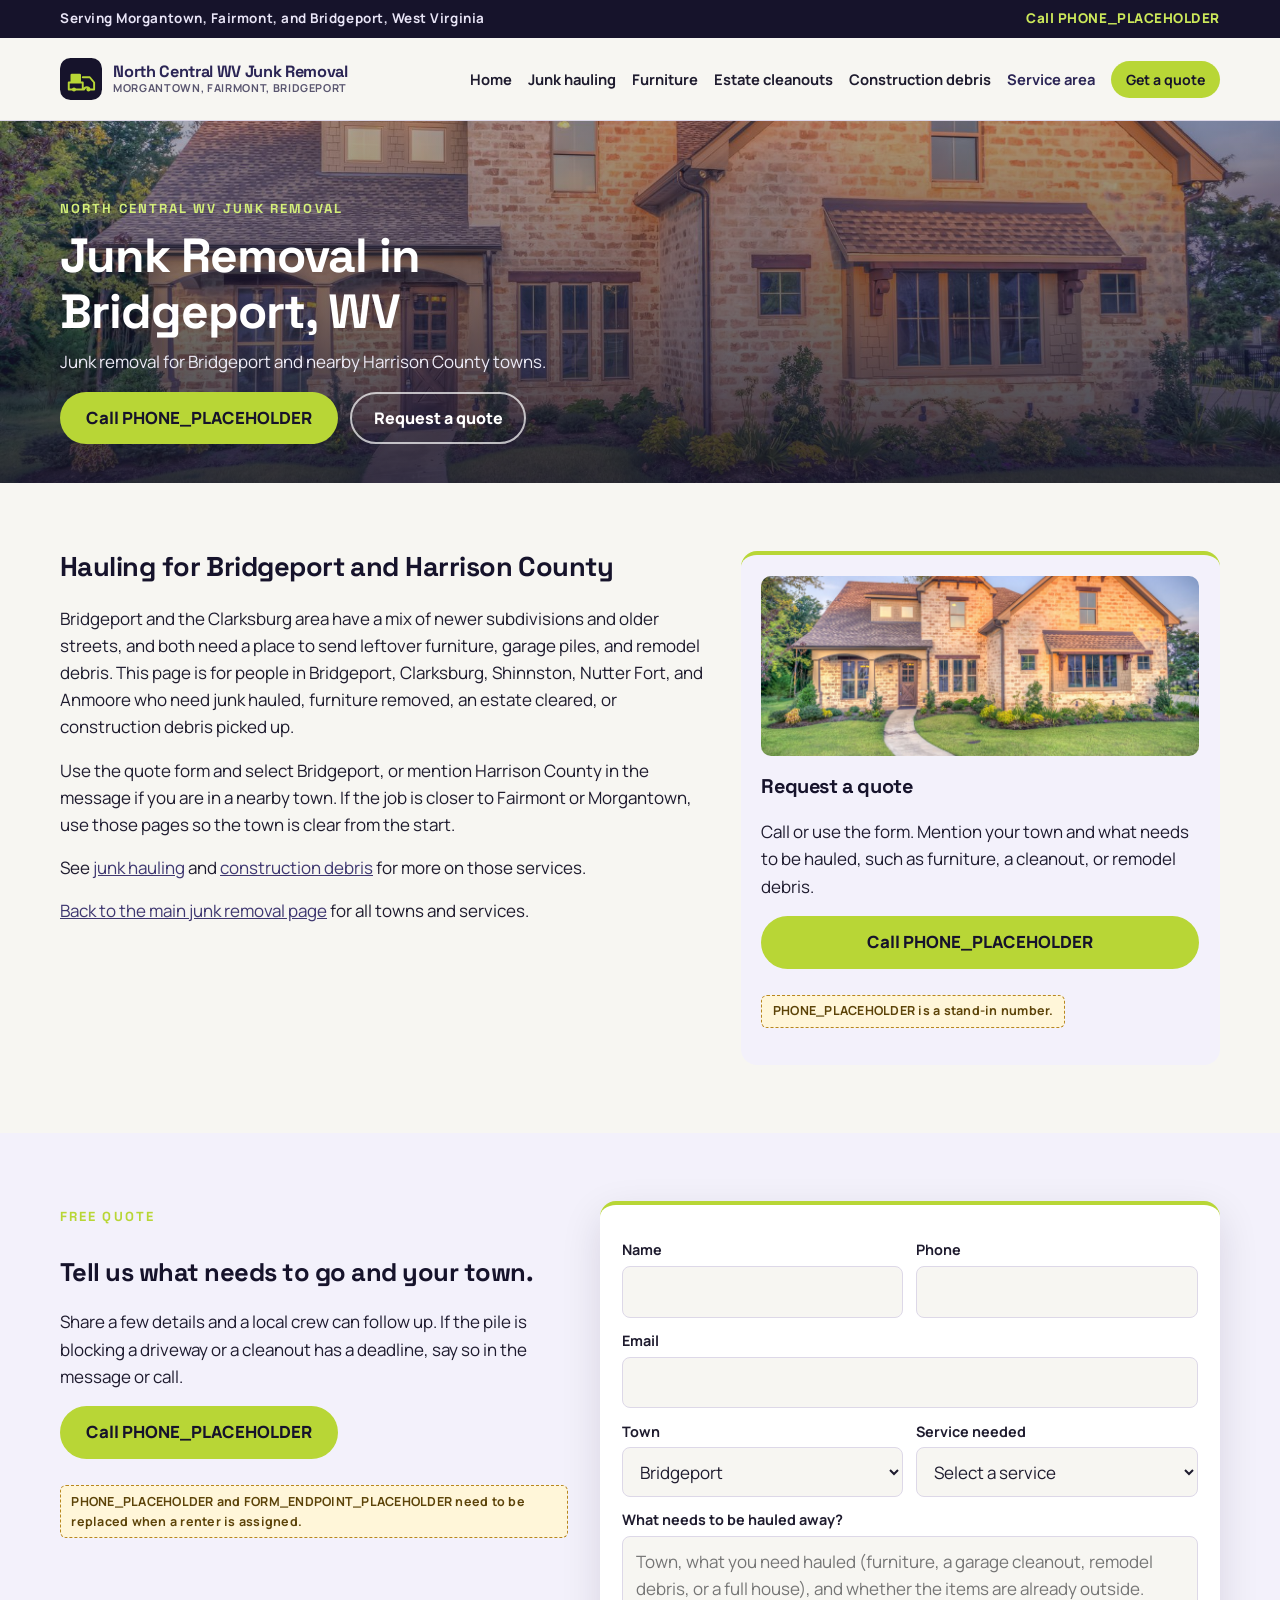
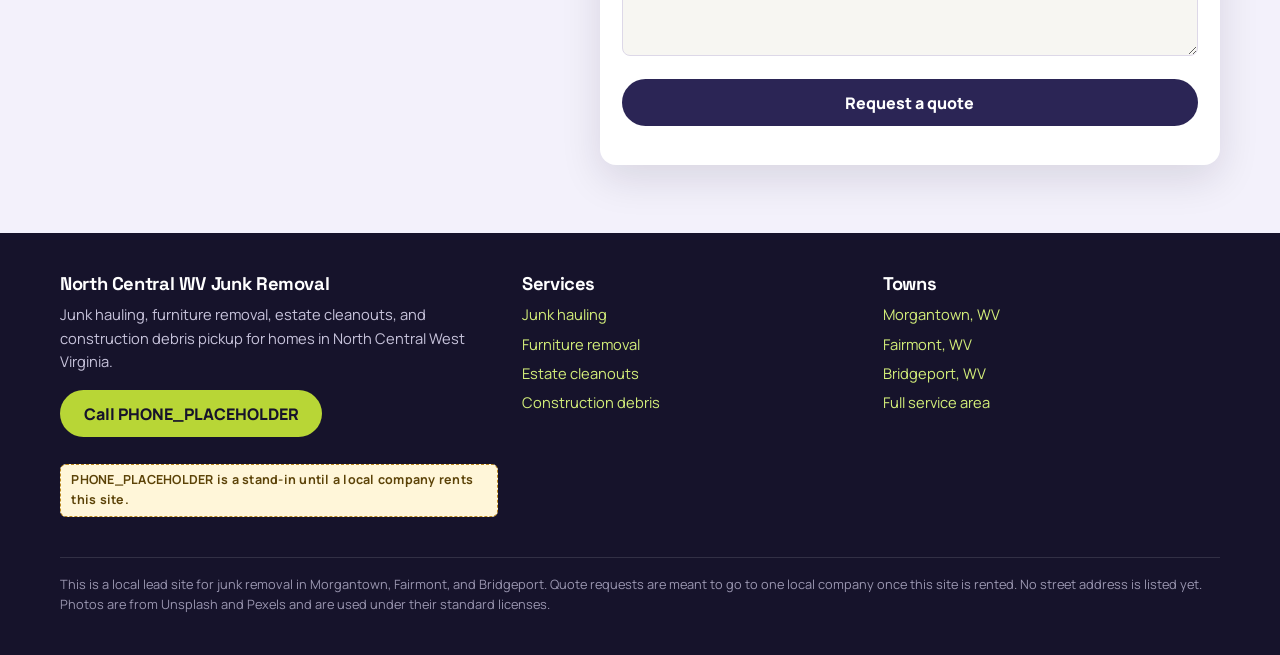
==== bridgeport/index.html @ 72e9622b "Initial site" ====
<!DOCTYPE html>
<html lang="en">
<head>
  <meta charset="utf-8">
  <meta name="viewport" content="width=device-width, initial-scale=1">
  <title>Junk Removal in Bridgeport, WV</title>
  <meta name="description" content="Junk hauling, furniture removal, estate cleanouts, and construction debris pickup for Bridgeport, Clarksburg, Shinnston, and other Harrison County, West Virginia towns.">
  <meta name="robots" content="noindex, nofollow">
  <link rel="preconnect" href="https://fonts.googleapis.com">
  <link rel="preconnect" href="https://fonts.gstatic.com" crossorigin>
  <link href="https://fonts.googleapis.com/css2?family=Space+Grotesk:wght@500;600;700&family=Manrope:wght@400;500;600;700;800&display=swap" rel="stylesheet">
  <link rel="stylesheet" href="../css/styles.css">
  <script type="application/ld+json">
{
  "@context": "https://schema.org",
  "@graph": [
    {
      "@type": "Service",
      "name": "Junk Removal in Bridgeport, WV",
      "serviceType": "Junk removal",
      "description": "Junk hauling, furniture removal, estate cleanouts, and construction debris pickup for Bridgeport, Clarksburg, Shinnston, and other Harrison County, West Virginia towns.",
      "url": "/bridgeport/",
      "provider": {
        "@type": "Organization",
        "name": "North Central WV Junk Removal"
      },
      "areaServed": [
        {
          "@type": "City",
          "name": "Morgantown",
          "addressRegion": "WV"
        },
        {
          "@type": "City",
          "name": "Fairmont",
          "addressRegion": "WV"
        },
        {
          "@type": "City",
          "name": "Bridgeport",
          "addressRegion": "WV"
        },
        {
          "@type": "AdministrativeArea",
          "name": "Monongalia County"
        },
        {
          "@type": "AdministrativeArea",
          "name": "Marion County"
        },
        {
          "@type": "AdministrativeArea",
          "name": "Harrison County"
        }
      ]
    }
  ]
}
</script>
</head>
<body>

<div class="topbar">
  <div class="wrap">
    <span>Serving Morgantown, Fairmont, and Bridgeport, West Virginia</span>
    <a href="tel:PHONE_PLACEHOLDER">Call PHONE_PLACEHOLDER</a>
  </div>
</div>
<header class="site-header">
  <div class="wrap">
    <a class="logo" href="../index.html">
      <svg viewBox="0 0 48 48" aria-hidden="true">
        <rect width="48" height="48" rx="12" fill="#16132b"/>
        <path d="M10 28h16v8H10zM26 22h8l5 6v8h-5.2a3.2 3.2 0 00-6.3 0H20" fill="none" stroke="#b8d636" stroke-width="2.2" stroke-linejoin="round" stroke-linecap="round"/>
        <circle cx="16" cy="36" r="2.3" fill="#b8d636"/>
        <circle cx="32.5" cy="36" r="2.3" fill="#b8d636"/>
        <rect x="12" y="18" width="12" height="10" rx="1.5" fill="#b8d636"/>
      </svg>
      <span class="logo-text">North Central WV Junk Removal<span>Morgantown, Fairmont, Bridgeport</span></span>
    </a>
    <button class="nav-toggle" type="button" aria-expanded="false" aria-label="Open menu"><span></span><span></span><span></span></button>
    <nav>
      <ul>
        <li><a href="../index.html">Home</a></li>
        <li><a href="../junk-hauling/index.html">Junk hauling</a></li>
        <li><a href="../furniture-removal/index.html">Furniture</a></li>
        <li><a href="../estate-cleanouts/index.html">Estate cleanouts</a></li>
        <li><a href="../construction-debris/index.html">Construction debris</a></li>
        <li><a href="../index.html#areas" aria-current="page">Service area</a></li>
        <li><a href="../index.html#quote" class="btn-nav">Get a quote</a></li>
      </ul>
    </nav>
  </div>
</header>

<section class="page-hero" style="background-image:url('../img/bridgeport.jpg')">
  <div class="wrap">
    <p class="eyebrow">North Central WV Junk Removal</p>
    <h1>Junk Removal in Bridgeport, WV</h1>
    <p>Junk removal for Bridgeport and nearby Harrison County towns.</p>
    <div class="hero-actions">
      <a class="btn btn-call" href="tel:PHONE_PLACEHOLDER">Call PHONE_PLACEHOLDER</a>
      <a class="btn btn-light" href="#quote">Request a quote</a>
    </div>
  </div>
</section>
<section class="section">
  <div class="wrap content-split">
    <div class="prose">
     <h2>Hauling for Bridgeport and Harrison County</h2>
     <p>Bridgeport and the Clarksburg area have a mix of newer subdivisions and older streets, and both need a place to send leftover furniture, garage piles, and remodel debris. This page is for people in Bridgeport, Clarksburg, Shinnston, Nutter Fort, and Anmoore who need junk hauled, furniture removed, an estate cleared, or construction debris picked up.</p>
     <p>Use the quote form and select Bridgeport, or mention Harrison County in the message if you are in a nearby town. If the job is closer to Fairmont or Morgantown, use those pages so the town is clear from the start.</p>
     <p>See <a href="../junk-hauling/index.html">junk hauling</a> and <a href="../construction-debris/index.html">construction debris</a> for more on those services.</p>
      <p><a href="../index.html">Back to the main junk removal page</a> for all towns and services.</p>
    </div>
    <aside class="side-card">
      <img src="../img/bridgeport.jpg" alt="A stone house with a front walk in a residential neighborhood like those around Bridgeport">
      <h3>Request a quote</h3>
      <p>Call or use the form. Mention your town and what needs to be hauled, such as furniture, a cleanout, or remodel debris.</p>
      <p><a class="btn btn-call btn-wide" href="tel:PHONE_PLACEHOLDER">Call PHONE_PLACEHOLDER</a></p>
      <p class="placeholder-note">PHONE_PLACEHOLDER is a stand-in number.</p>
    </aside>
  </div>
</section>

<section class="section band-ice" id="quote">
  <div class="wrap quote-grid">
    <div>
      <p class="eyebrow">Free quote</p>
      <h2>Tell us what needs to go and your town.</h2>
      <p>Share a few details and a local crew can follow up. If the pile is blocking a driveway or a cleanout has a deadline, say so in the message or call.</p>
      <p><a class="btn btn-call" href="tel:PHONE_PLACEHOLDER">Call PHONE_PLACEHOLDER</a></p>
      <p class="placeholder-note">PHONE_PLACEHOLDER and FORM_ENDPOINT_PLACEHOLDER need to be replaced when a renter is assigned.</p>
    </div>
    <form action="FORM_ENDPOINT_PLACEHOLDER" method="post" data-quote-form>
      <div class="form-row">
        <div>
          <label for="name">Name</label>
          <input id="name" name="name" type="text" autocomplete="name" required>
        </div>
        <div>
          <label for="phone">Phone</label>
          <input id="phone" name="phone" type="tel" autocomplete="tel" required>
        </div>
      </div>
      <label for="email">Email</label>
      <input id="email" name="email" type="email" autocomplete="email">
      <div class="form-row">
        <div>
          <label for="city">Town</label>
          <select id="city" name="city" required>
            <option value="">Select a town</option>
            <option value="Morgantown">Morgantown</option>
            <option value="Fairmont">Fairmont</option>
            <option value="Bridgeport" selected>Bridgeport</option>
            <option value="Westover">Westover</option>
            <option value="Star City">Star City</option>
            <option value="Cheat Lake">Cheat Lake</option>
            <option value="Clarksburg">Clarksburg</option>
            <option value="Other in North Central WV">Other in North Central WV</option>
          </select>
        </div>
        <div>
          <label for="service">Service needed</label>
          <select id="service" name="service" required>
            <option value="">Select a service</option>
            <option value="hauling">Junk hauling</option>
            <option value="furniture">Furniture removal</option>
            <option value="estate">Estate or house cleanout</option>
            <option value="debris">Construction debris</option>
            <option value="other">Not sure / other</option>
          </select>
        </div>
      </div>
      <label for="message">What needs to be hauled away?</label>
      <textarea id="message" name="message" placeholder="Town, what you need hauled (furniture, a garage cleanout, remodel debris, or a full house), and whether the items are already outside." required></textarea>
      <p style="margin-top:1rem"><button class="btn btn-dark btn-wide" type="submit">Request a quote</button></p>
      <p class="form-status" role="status"></p>
    </form>
  </div>
</section>

<footer class="site-footer">
  <div class="wrap">
    <div class="foot-grid">
      <div>
        <h2>North Central WV Junk Removal</h2>
        <p>Junk hauling, furniture removal, estate cleanouts, and construction debris pickup for homes in North Central West Virginia.</p>
        <p><a class="btn btn-accent" href="tel:PHONE_PLACEHOLDER">Call PHONE_PLACEHOLDER</a></p>
        <p class="placeholder-note">PHONE_PLACEHOLDER is a stand-in until a local company rents this site.</p>
      </div>
      <div>
        <h2>Services</h2>
        <ul>
          <li><a href="../junk-hauling/index.html">Junk hauling</a></li>
          <li><a href="../furniture-removal/index.html">Furniture removal</a></li>
          <li><a href="../estate-cleanouts/index.html">Estate cleanouts</a></li>
          <li><a href="../construction-debris/index.html">Construction debris</a></li>
        </ul>
      </div>
      <div>
        <h2>Towns</h2>
        <ul>
          <li><a href="../morgantown/index.html">Morgantown, WV</a></li>
          <li><a href="../fairmont/index.html">Fairmont, WV</a></li>
          <li><a href="../bridgeport/index.html">Bridgeport, WV</a></li>
          <li><a href="../index.html#areas">Full service area</a></li>
        </ul>
      </div>
    </div>
    <p class="legal">This is a local lead site for junk removal in Morgantown, Fairmont, and Bridgeport. Quote requests are meant to go to one local company once this site is rented. No street address is listed yet. Photos are from Unsplash and Pexels and are used under their standard licenses.</p>
  </div>
</footer>
<div class="call-dock"><a class="btn btn-call btn-wide" href="tel:PHONE_PLACEHOLDER">Call PHONE_PLACEHOLDER</a></div>
<script src="../js/main.js"></script>

</body>
</html>
---- css/styles.css ----
/* North Central WV Junk Removal - local microsite styles */
:root {
  --ink: #1e1b2e;
  --ink-soft: #5a5670;
  --brand: #2b2555;
  --brand-deep: #16132b;
  --brand-mid: #3e3770;
  --accent: #b8d636;
  --accent-hot: #cce85a;
  --tint: #f3f1fb;
  --paper: #f7f6f2;
  --line: #ddd8e8;
  --white: #fff;
  --shadow: 0 14px 40px rgba(22, 19, 43, 0.12);
  --radius: 16px;
  --max: 1160px;
  --header-h: 82px;
}

*, *::before, *::after { box-sizing: border-box; }
html { scroll-behavior: smooth; }
body {
  margin: 0;
  font-family: "Manrope", "Segoe UI", sans-serif;
  color: var(--ink);
  background: var(--paper);
  line-height: 1.6;
  font-size: 17px;
}
img { max-width: 100%; height: auto; display: block; }
a { color: #3e3770; }
h1, h2, h3, .logo-text, .eyebrow, .step-num {
  font-family: "Space Grotesk", "Segoe UI", sans-serif;
  font-weight: 700;
  line-height: 1.15;
  color: var(--brand-deep);
  letter-spacing: -0.02em;
}
p { margin: 0 0 1rem; }
.wrap { width: min(var(--max), calc(100% - 2rem)); margin-inline: auto; }

/* Top bar */
.topbar {
  background: var(--brand-deep);
  color: #e8e4f6;
  font-size: 0.84rem;
  letter-spacing: 0.04em;
  text-transform: none;
  font-weight: 700;
}
.topbar .wrap {
  display: flex;
  justify-content: space-between;
  gap: 1rem;
  align-items: center;
  padding: 0.5rem 0;
  flex-wrap: wrap;
}
.topbar a { color: var(--accent-hot); text-decoration: none; font-weight: 800; }

/* Header */
.site-header {
  position: sticky;
  top: 0;
  z-index: 40;
  background: rgba(247, 246, 242, 0.96);
  backdrop-filter: blur(10px);
  border-bottom: 1px solid var(--line);
}
.site-header .wrap {
  display: flex;
  align-items: center;
  justify-content: space-between;
  min-height: var(--header-h);
  gap: 1rem;
}
.logo {
  display: flex;
  align-items: center;
  gap: 0.7rem;
  text-decoration: none;
  color: inherit;
}
.logo svg { width: 42px; height: 42px; flex: none; }
.logo-text { font-size: 1.02rem; line-height: 1.15; color: var(--brand); }
.logo-text span {
  display: block;
  font-family: "Manrope", "Segoe UI", sans-serif;
  font-size: 0.68rem;
  font-weight: 700;
  color: var(--ink-soft);
  letter-spacing: 0.06em;
  text-transform: uppercase;
}

nav ul {
  display: flex;
  gap: 1rem;
  list-style: none;
  margin: 0;
  padding: 0;
  align-items: center;
  flex-wrap: wrap;
}
nav a {
  text-decoration: none;
  color: var(--ink);
  font-weight: 700;
  font-size: 0.92rem;
}
nav a:hover, nav a[aria-current="page"] { color: var(--brand); }
nav .btn-nav {
  background: var(--accent);
  color: #16132b;
  border-radius: 999px;
  padding: 0.55rem 0.95rem;
  font-size: 0.88rem;
}
nav .btn-nav:hover { background: var(--accent-hot); color: #16132b; }
.nav-toggle {
  display: none;
  background: none;
  border: 1px solid var(--line);
  border-radius: 8px;
  padding: 0.45rem 0.6rem;
  cursor: pointer;
}
.nav-toggle span { display: block; width: 20px; height: 2px; background: var(--brand); margin: 4px 0; }

/* Buttons */
.btn {
  display: inline-flex;
  align-items: center;
  justify-content: center;
  gap: 0.45rem;
  border-radius: 999px;
  padding: 0.85rem 1.35rem;
  font-weight: 800;
  text-decoration: none;
  border: 2px solid transparent;
  cursor: pointer;
  font-family: inherit;
  font-size: 1rem;
  line-height: 1;
}
.btn-gold, .btn-orange, .btn-accent { background: var(--accent); color: #16132b; }
.btn-gold:hover, .btn-orange:hover, .btn-accent:hover { background: var(--accent-hot); }
.btn-light { background: transparent; color: var(--white); border-color: rgba(255,255,255,0.7); }
.btn-light:hover { background: rgba(255,255,255,0.12); }
.btn-dark { background: var(--brand); color: var(--white); }
.btn-dark:hover { background: var(--brand-mid); }
.btn-call { background: var(--accent); color: #16132b; font-size: 1.05rem; padding: 1rem 1.5rem; }
.btn-call:hover { background: var(--accent-hot); }
.btn-wide { width: 100%; }
.hero-actions, .cta-actions { display: flex; flex-wrap: wrap; gap: 0.75rem; }

/* Placeholder marker */
.placeholder-note {
  display: inline-block;
  margin-top: 0.65rem;
  padding: 0.35rem 0.65rem;
  border: 1px dashed #b8871f;
  background: #fff6d9;
  color: #5c4308;
  font-size: 0.78rem;
  font-weight: 700;
  letter-spacing: 0.02em;
  border-radius: 6px;
}

/* Hero */
.hero {
  position: relative;
  min-height: 640px;
  height: 86vh;
  max-height: 860px;
  display: grid;
  align-items: end;
  color: var(--white);
  background: var(--brand-deep) center / cover no-repeat;
}
.hero::before {
  content: "";
  position: absolute;
  inset: 0;
  background:
    linear-gradient(180deg, rgba(22,19,43,0.28) 0%, rgba(22,19,43,0.55) 45%, rgba(22,19,43,0.9) 100%);
}
.hero .wrap { position: relative; z-index: 1; padding: 5.5rem 0 4rem; }
.eyebrow {
  display: inline-block;
  color: var(--accent);
  font-size: 0.82rem;
  letter-spacing: 0.16em;
  text-transform: uppercase;
  margin-bottom: 0.8rem;
  font-weight: 800;
}
.hero .eyebrow { color: #d4ef7a; }
.hero h1 {
  color: var(--white);
  font-size: clamp(2.05rem, 5.2vw, 3.9rem);
  max-width: 18ch;
  margin: 0 0 1rem;
}
.hero .lede {
  font-size: 1.15rem;
  max-width: 38rem;
  color: #eceaf6;
  margin-bottom: 1.6rem;
}

/* Trust strip */
.trust-bar {
  background: var(--brand);
  color: #eceaf6;
  padding: 1.1rem 0;
}
.trust-bar .wrap {
  display: grid;
  grid-template-columns: repeat(3, 1fr);
  gap: 1rem;
}
.trust-item { padding: 0.2rem 0.4rem; }
.trust-item h3 {
  color: var(--white);
  font-size: 1rem;
  margin: 0 0 0.2rem;
}
.trust-item p { margin: 0; font-size: 0.92rem; color: #c8c4dc; }

/* Sections */
.section { padding: 4.25rem 0; }
.section-head { max-width: 40rem; margin-bottom: 2rem; }
.section-head h2 { font-size: clamp(1.8rem, 3vw, 2.45rem); margin: 0 0 0.75rem; }
.muted { color: var(--ink-soft); }
.band-cream, .band-ice { background: var(--tint); }
.band-photo {
  position: relative;
  background: var(--brand-deep) center / cover no-repeat;
  color: #fff;
}
.band-photo::before {
  content: "";
  position: absolute;
  inset: 0;
  background: rgba(22, 19, 43, 0.78);
}
.band-photo .wrap { position: relative; z-index: 1; }
.band-photo .eyebrow { color: #d4ef7a; }
.band-photo h2 { color: var(--white); }

/* Service cards */
.card-grid, .area-grid, .step-grid {
  display: grid;
  gap: 1.25rem;
}
.card-grid { grid-template-columns: repeat(auto-fit, minmax(240px, 1fr)); }
.service-card {
  background: var(--white);
  border-radius: var(--radius);
  overflow: hidden;
  box-shadow: var(--shadow);
  display: flex;
  flex-direction: column;
  text-decoration: none;
  color: inherit;
  border: 1px solid transparent;
  border-top: 3px solid var(--accent);
}
.service-card:hover { border-color: var(--brand); border-top-color: var(--brand); }
.service-card img { width: 100%; height: 180px; object-fit: cover; }
.service-card .pad, .area-card .pad, .step .pad { padding: 1.2rem 1.2rem 1.4rem; }
.service-card h3, .area-card h3 { margin: 0 0 0.5rem; font-size: 1.25rem; }
.more { font-weight: 800; color: #3e3770; }

/* Areas */
.area-grid { grid-template-columns: repeat(3, 1fr); }
.area-card {
  background: var(--white);
  border-radius: var(--radius);
  box-shadow: var(--shadow);
  overflow: hidden;
  text-decoration: none;
  color: inherit;
  border-bottom: 3px solid var(--accent);
}
.area-card:hover { border-bottom-color: var(--brand); }
.area-card img { width: 100%; height: 160px; object-fit: cover; }
.town-list { columns: 2; margin: 0; padding-left: 1.1rem; }
.town-list li { break-inside: avoid; margin-bottom: 0.25rem; }

/* Steps */
.step-grid { grid-template-columns: repeat(3, 1fr); }
.step {
  background: var(--white);
  border-radius: var(--radius);
  border-top: 4px solid var(--accent);
  box-shadow: var(--shadow);
}
.step-num {
  color: var(--brand);
  font-size: 1.7rem;
  margin: 0 0 0.3rem;
}

/* FAQ */
.faq { display: grid; gap: 0.7rem; max-width: 48rem; }
.faq-item {
  background: var(--white);
  border-radius: 10px;
  border: 1px solid var(--line);
}
.faq-item h3 { margin: 0; font-size: 1.05rem; }
.faq-item button {
  width: 100%;
  text-align: left;
  background: none;
  border: 0;
  padding: 1rem 1.1rem;
  font: inherit;
  font-weight: 700;
  cursor: pointer;
  color: var(--brand-deep);
}
.faq-item .answer { padding: 0 1.1rem 1rem; color: var(--ink-soft); display: none; }
.faq-item.is-open .answer { display: block; }
.band-photo .faq-item button { color: var(--brand-deep); }

/* Quote / form */
.quote-grid {
  display: grid;
  grid-template-columns: 0.9fr 1.1fr;
  gap: 2rem;
  align-items: start;
}
form {
  background: var(--white);
  padding: 1.4rem;
  border-radius: var(--radius);
  box-shadow: var(--shadow);
  border-top: 4px solid var(--accent);
}
label { display: block; font-weight: 700; font-size: 0.9rem; margin: 0.7rem 0 0.3rem; }
input, select, textarea {
  width: 100%;
  font: inherit;
  padding: 0.7rem 0.8rem;
  border: 1px solid var(--line);
  border-radius: 8px;
  background: var(--paper);
  color: var(--ink);
}
textarea { min-height: 120px; resize: vertical; }
.form-row { display: grid; grid-template-columns: 1fr 1fr; gap: 0.8rem; }
.form-status {
  display: none;
  margin-top: 0.8rem;
  padding: 0.7rem 0.8rem;
  background: #fff6d9;
  border: 1px dashed #b8871f;
  border-radius: 8px;
  color: #5c4308;
  font-size: 0.92rem;
}
.form-status.is-visible { display: block; }

/* Footer */
.site-footer {
  background: var(--brand-deep);
  color: #c8c4dc;
  padding: 2.5rem 0 1.5rem;
  font-size: 0.92rem;
}
.site-footer a { color: #d4ef7a; text-decoration: none; }
.foot-grid {
  display: grid;
  grid-template-columns: 1.3fr 1fr 1fr;
  gap: 1.5rem;
  margin-bottom: 1.5rem;
}
.site-footer h2 { color: var(--white); font-size: 1.15rem; margin: 0 0 0.6rem; }
.site-footer ul { list-style: none; margin: 0; padding: 0; }
.site-footer li { margin-bottom: 0.35rem; }
.legal { border-top: 1px solid rgba(255,255,255,0.12); padding-top: 1rem; font-size: 0.8rem; color: #9a96b0; }

/* Page hero (interior) */
.page-hero {
  background: var(--brand) center / cover no-repeat;
  color: #fff;
  position: relative;
  min-height: 320px;
  display: grid;
  align-items: end;
}
.page-hero::before {
  content: "";
  position: absolute;
  inset: 0;
  background: linear-gradient(180deg, rgba(22,19,43,0.35), rgba(22,19,43,0.84));
}
.page-hero .wrap { position: relative; z-index: 1; padding: 4.5rem 0 2.4rem; }
.page-hero h1 { color: #fff; font-size: clamp(1.9rem, 4vw, 3rem); margin: 0 0 0.6rem; max-width: 20ch; }
.page-hero p { color: #eceaf6; max-width: 38rem; }
.page-hero .eyebrow { color: #d4ef7a; }

.content-split {
  display: grid;
  grid-template-columns: 1.15fr 0.85fr;
  gap: 2rem;
  align-items: start;
}
.prose h2 { font-size: 1.7rem; margin-top: 0; }
.side-card {
  background: var(--tint);
  border-radius: var(--radius);
  padding: 1.3rem;
  position: sticky;
  top: calc(var(--header-h) + 1rem);
  border-top: 4px solid var(--accent);
}
.side-card img { border-radius: 10px; margin-bottom: 1rem; height: 180px; width: 100%; object-fit: cover; }

.call-dock {
  display: none;
  position: fixed;
  left: 0; right: 0; bottom: 0;
  z-index: 50;
  padding: 0.65rem 0.85rem calc(0.65rem + env(safe-area-inset-bottom));
  background: var(--brand-deep);
  box-shadow: 0 -6px 24px rgba(0,0,0,0.25);
}

@media (max-width: 900px) {
  .area-grid, .step-grid, .quote-grid, .content-split, .foot-grid, .trust-bar .wrap {
    grid-template-columns: 1fr;
  }
  .nav-toggle { display: block; }
  nav {
    display: none;
    position: absolute;
    left: 0; right: 0;
    top: 100%;
    background: var(--paper);
    border-bottom: 1px solid var(--line);
    padding: 0.5rem 1rem 1rem;
  }
  nav.is-open { display: block; }
  nav ul { flex-direction: column; align-items: flex-start; gap: 0.7rem; }
  .hero { height: auto; min-height: 560px; max-height: 720px; }
  .call-dock { display: block; }
  body { padding-bottom: 4.6rem; }
  .form-row { grid-template-columns: 1fr; }
  .town-list { columns: 1; }
  .topbar { font-size: 0.75rem; text-transform: none; letter-spacing: 0.02em; }
}

.hero h1 { max-width: 16ch; }



.site-footer a.btn,
.site-footer a.btn-accent,
.site-footer a.btn-call,
.site-footer a.btn-gold,
.site-footer a.btn-orange {
  color: #16132b;
}
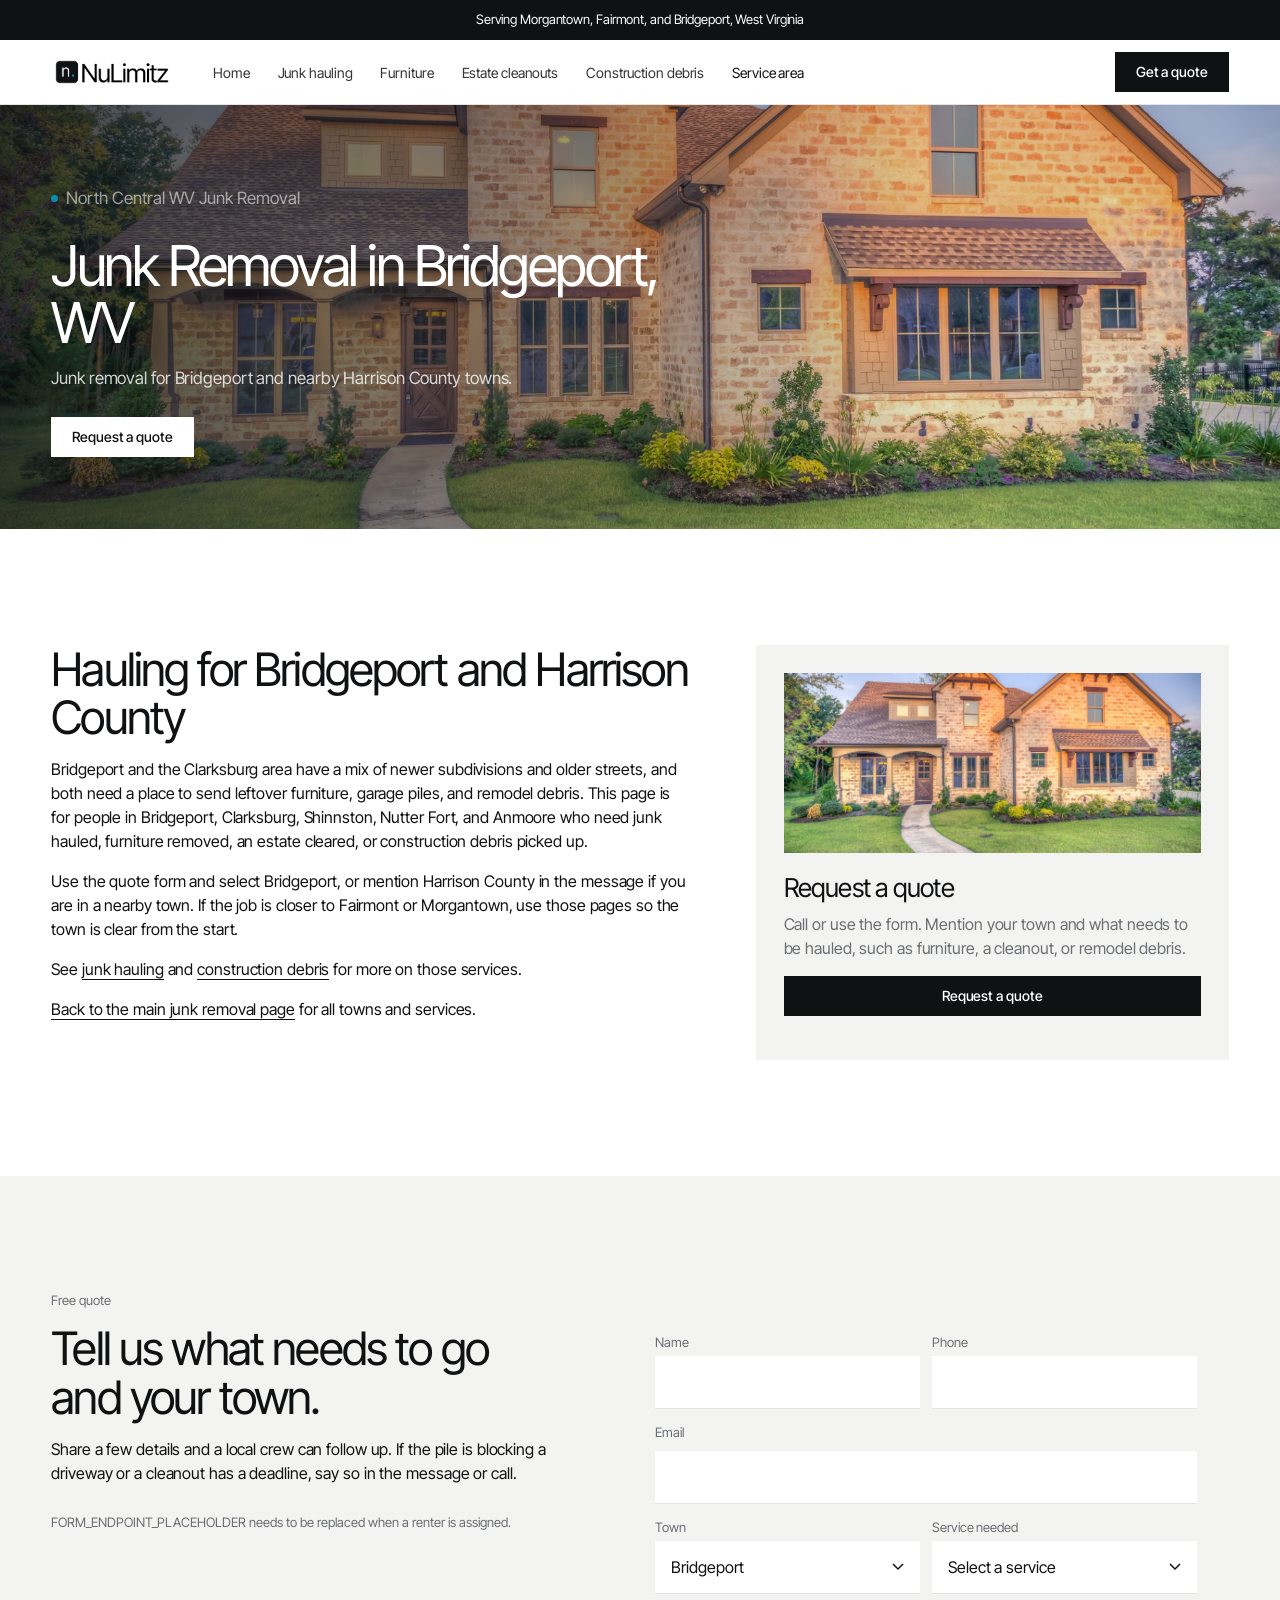
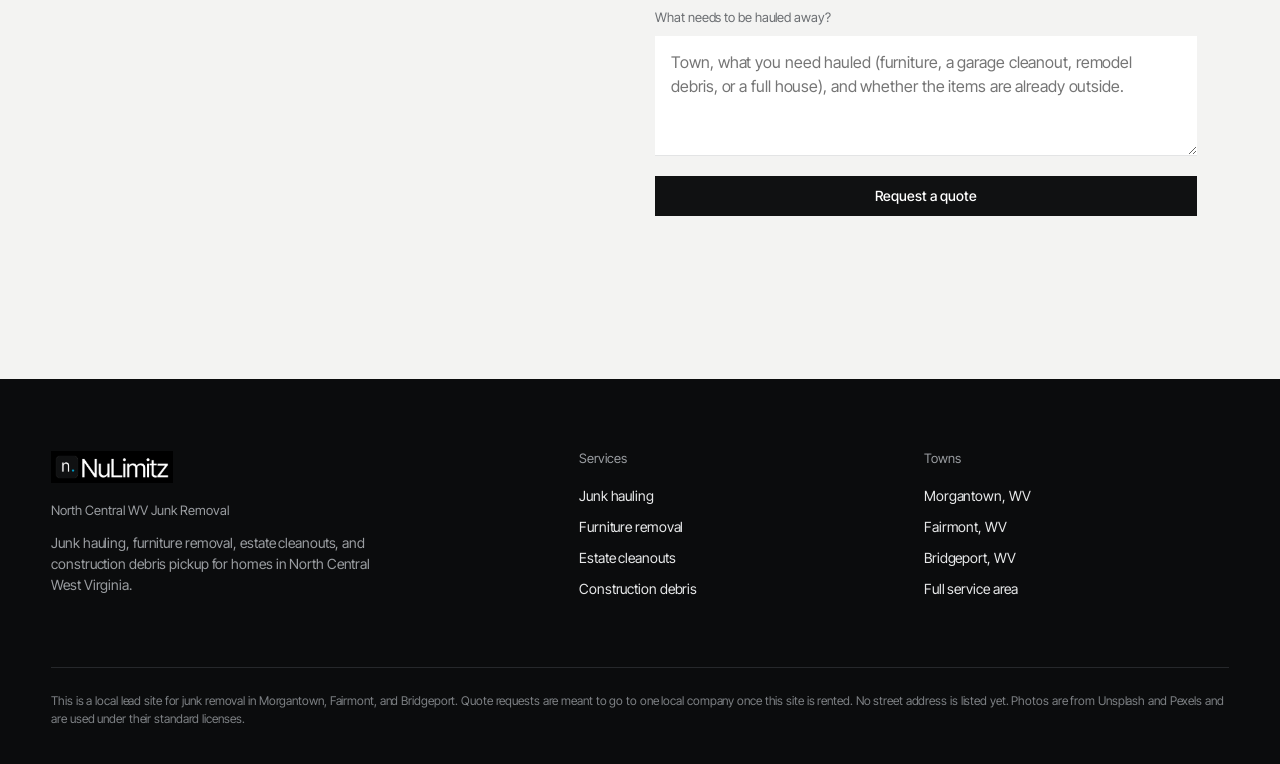
==== commit 44c79208: "Restyle site with the new NuLimitz brand Apply the live nulimitz.com logo, favicons, Inter Tight typ" ====
--- a/bridgeport/index.html
+++ b/bridgeport/index.html
@@ -6,9 +6,14 @@
   <title>Junk Removal in Bridgeport, WV</title>
   <meta name="description" content="Junk hauling, furniture removal, estate cleanouts, and construction debris pickup for Bridgeport, Clarksburg, Shinnston, and other Harrison County, West Virginia towns.">
   <meta name="robots" content="noindex, nofollow">
+  <link rel="icon" href="/favicon.ico" sizes="any">
+  <link rel="icon" type="image/svg+xml" href="/favicon.svg">
+  <link rel="icon" type="image/png" sizes="32x32" href="/favicon-32.png">
+  <link rel="apple-touch-icon" href="/apple-touch-icon.png">
+  <link rel="icon" type="image/png" sizes="512x512" href="/icon-512.png">
   <link rel="preconnect" href="https://fonts.googleapis.com">
   <link rel="preconnect" href="https://fonts.gstatic.com" crossorigin>
-  <link href="https://fonts.googleapis.com/css2?family=Space+Grotesk:wght@500;600;700&family=Manrope:wght@400;500;600;700;800&display=swap" rel="stylesheet">
+  <link href="https://fonts.googleapis.com/css2?family=Inter+Tight:wght@300;400;500&display=swap" rel="stylesheet">
   <link rel="stylesheet" href="../css/styles.css">
   <script type="application/ld+json">
 {
@@ -63,22 +68,11 @@
 <div class="topbar">
   <div class="wrap">
     <span>Serving Morgantown, Fairmont, and Bridgeport, West Virginia</span>
-    <a href="tel:PHONE_PLACEHOLDER">Call PHONE_PLACEHOLDER</a>
-  </div>
+    </div>
 </div>
 <header class="site-header">
   <div class="wrap">
-    <a class="logo" href="../index.html">
-      <svg viewBox="0 0 48 48" aria-hidden="true">
-        <rect width="48" height="48" rx="12" fill="#16132b"/>
-        <path d="M10 28h16v8H10zM26 22h8l5 6v8h-5.2a3.2 3.2 0 00-6.3 0H20" fill="none" stroke="#b8d636" stroke-width="2.2" stroke-linejoin="round" stroke-linecap="round"/>
-        <circle cx="16" cy="36" r="2.3" fill="#b8d636"/>
-        <circle cx="32.5" cy="36" r="2.3" fill="#b8d636"/>
-        <rect x="12" y="18" width="12" height="10" rx="1.5" fill="#b8d636"/>
-      </svg>
-      <span class="logo-text">North Central WV Junk Removal<span>Morgantown, Fairmont, Bridgeport</span></span>
-    </a>
-    <button class="nav-toggle" type="button" aria-expanded="false" aria-label="Open menu"><span></span><span></span><span></span></button>
+    <a class="logo" href="../index.html" aria-label="NuLimitz home"><img src="/img/logo-light.png" alt="NuLimitz"></a>
     <nav>
       <ul>
         <li><a href="../index.html">Home</a></li>
@@ -87,9 +81,12 @@
         <li><a href="../estate-cleanouts/index.html">Estate cleanouts</a></li>
         <li><a href="../construction-debris/index.html">Construction debris</a></li>
         <li><a href="../index.html#areas" aria-current="page">Service area</a></li>
-        <li><a href="../index.html#quote" class="btn-nav">Get a quote</a></li>
-      </ul>
+        </ul>
     </nav>
+    <div class="header-right">
+      <a class="btn" href="../index.html#quote">Get a quote</a>
+      <button class="nav-toggle" type="button" aria-expanded="false" aria-label="Open menu">Menu</button>
+    </div>
   </div>
 </header>
 
@@ -99,8 +96,7 @@
     <h1>Junk Removal in Bridgeport, WV</h1>
     <p>Junk removal for Bridgeport and nearby Harrison County towns.</p>
     <div class="hero-actions">
-      <a class="btn btn-call" href="tel:PHONE_PLACEHOLDER">Call PHONE_PLACEHOLDER</a>
-      <a class="btn btn-light" href="#quote">Request a quote</a>
+      <a class="btn btn-call" href="#quote">Request a quote</a>
     </div>
   </div>
 </section>
@@ -117,8 +113,7 @@
       <img src="../img/bridgeport.jpg" alt="A stone house with a front walk in a residential neighborhood like those around Bridgeport">
       <h3>Request a quote</h3>
       <p>Call or use the form. Mention your town and what needs to be hauled, such as furniture, a cleanout, or remodel debris.</p>
-      <p><a class="btn btn-call btn-wide" href="tel:PHONE_PLACEHOLDER">Call PHONE_PLACEHOLDER</a></p>
-      <p class="placeholder-note">PHONE_PLACEHOLDER is a stand-in number.</p>
+      <p><a class="btn btn-dark btn-wide" href="#quote">Request a quote</a></p>
     </aside>
   </div>
 </section>
@@ -129,9 +124,7 @@
       <p class="eyebrow">Free quote</p>
       <h2>Tell us what needs to go and your town.</h2>
       <p>Share a few details and a local crew can follow up. If the pile is blocking a driveway or a cleanout has a deadline, say so in the message or call.</p>
-      <p><a class="btn btn-call" href="tel:PHONE_PLACEHOLDER">Call PHONE_PLACEHOLDER</a></p>
-      <p class="placeholder-note">PHONE_PLACEHOLDER and FORM_ENDPOINT_PLACEHOLDER need to be replaced when a renter is assigned.</p>
-    </div>
+      <p class="placeholder-note">FORM_ENDPOINT_PLACEHOLDER needs to be replaced when a renter is assigned.</p></div>
     <form action="FORM_ENDPOINT_PLACEHOLDER" method="post" data-quote-form>
       <div class="form-row">
         <div>
@@ -184,11 +177,10 @@
   <div class="wrap">
     <div class="foot-grid">
       <div>
+        <a class="logo" href="../index.html" aria-label="NuLimitz home"><img src="/img/logo-dark.png" alt="NuLimitz"></a>
         <h2>North Central WV Junk Removal</h2>
         <p>Junk hauling, furniture removal, estate cleanouts, and construction debris pickup for homes in North Central West Virginia.</p>
-        <p><a class="btn btn-accent" href="tel:PHONE_PLACEHOLDER">Call PHONE_PLACEHOLDER</a></p>
-        <p class="placeholder-note">PHONE_PLACEHOLDER is a stand-in until a local company rents this site.</p>
-      </div>
+        </div>
       <div>
         <h2>Services</h2>
         <ul>
@@ -211,7 +203,6 @@
     <p class="legal">This is a local lead site for junk removal in Morgantown, Fairmont, and Bridgeport. Quote requests are meant to go to one local company once this site is rented. No street address is listed yet. Photos are from Unsplash and Pexels and are used under their standard licenses.</p>
   </div>
 </footer>
-<div class="call-dock"><a class="btn btn-call btn-wide" href="tel:PHONE_PLACEHOLDER">Call PHONE_PLACEHOLDER</a></div>
 <script src="../js/main.js"></script>
 
 </body>
--- a/css/styles.css
+++ b/css/styles.css
@@ -1,468 +1,592 @@
-/* North Central WV Junk Removal - local microsite styles */
+/* NuLimitz lead microsite styles */
 :root {
-  --ink: #1e1b2e;
-  --ink-soft: #5a5670;
-  --brand: #2b2555;
-  --brand-deep: #16132b;
-  --brand-mid: #3e3770;
-  --accent: #b8d636;
-  --accent-hot: #cce85a;
-  --tint: #f3f1fb;
-  --paper: #f7f6f2;
-  --line: #ddd8e8;
+  --ink: #101112;
+  --mut: #6b6e72;
+  --line: #e3e4e5;
+  --soft: #f3f3f2;
+  --blue: #00A7D3;
   --white: #fff;
-  --shadow: 0 14px 40px rgba(22, 19, 43, 0.12);
-  --radius: 16px;
-  --max: 1160px;
-  --header-h: 82px;
-}
-
-*, *::before, *::after { box-sizing: border-box; }
+  --pad: clamp(20px, 4vw, 56px);
+  --header-h: 64px;
+  --max: 1600px;
+  /* aliases so older class names keep working */
+  --ink-soft: var(--mut);
+  --paper: var(--white);
+  --cream: var(--soft);
+  --ice: var(--soft);
+  --tint: var(--soft);
+  --forest: var(--ink);
+  --forest-deep: var(--ink);
+  --forest-mid: #2b2d30;
+  --leaf: var(--ink);
+  --gold: var(--ink);
+  --gold-hot: var(--blue);
+  --navy: var(--ink);
+  --navy-deep: var(--ink);
+  --navy-mid: #2b2d30;
+  --cyan: var(--blue);
+  --cyan-hot: var(--blue);
+  --orange: var(--ink);
+  --orange-hot: #2b2d30;
+  --brand: var(--ink);
+  --brand-deep: var(--ink);
+  --brand-mid: #2b2d30;
+  --accent: var(--ink);
+  --accent-hot: #2b2d30;
+}
+
+*, *::before, *::after { box-sizing: border-box; margin: 0; padding: 0; }
 html { scroll-behavior: smooth; }
+html, body { overflow-x: clip; }
 body {
-  margin: 0;
-  font-family: "Manrope", "Segoe UI", sans-serif;
-  color: var(--ink);
-  background: var(--paper);
-  line-height: 1.6;
-  font-size: 17px;
+  font-family: "Inter Tight", "Helvetica Neue", Helvetica, Arial, sans-serif;
+  font-weight: 400;
+  color: var(--ink);
+  background: var(--white);
+  font-size: 16px;
+  line-height: 1.5;
+  letter-spacing: -.006em;
+  -webkit-font-smoothing: antialiased;
 }
 img { max-width: 100%; height: auto; display: block; }
-a { color: #3e3770; }
-h1, h2, h3, .logo-text, .eyebrow, .step-num {
-  font-family: "Space Grotesk", "Segoe UI", sans-serif;
-  font-weight: 700;
+a { color: inherit; text-decoration: none; }
+h1, h2, h3, h4 {
+  font-weight: 400;
   line-height: 1.15;
-  color: var(--brand-deep);
-  letter-spacing: -0.02em;
+  letter-spacing: -.03em;
+  color: var(--ink);
 }
 p { margin: 0 0 1rem; }
-.wrap { width: min(var(--max), calc(100% - 2rem)); margin-inline: auto; }
-
-/* Top bar */
+.wrap { width: min(var(--max), 100%); margin-inline: auto; padding-inline: var(--pad); }
+
+/* Top strip */
 .topbar {
-  background: var(--brand-deep);
-  color: #e8e4f6;
-  font-size: 0.84rem;
-  letter-spacing: 0.04em;
-  text-transform: none;
-  font-weight: 700;
+  background: var(--ink);
+  color: #fff;
+  font-size: 13px;
+  text-align: center;
+  padding: 10px var(--pad);
 }
 .topbar .wrap {
-  display: flex;
-  justify-content: space-between;
-  gap: 1rem;
-  align-items: center;
-  padding: 0.5rem 0;
-  flex-wrap: wrap;
-}
-.topbar a { color: var(--accent-hot); text-decoration: none; font-weight: 800; }
+  display: block;
+  padding: 0;
+  width: 100%;
+  max-width: none;
+}
+.topbar a { color: #fff; text-decoration: underline; text-underline-offset: 3px; }
 
 /* Header */
 .site-header {
   position: sticky;
   top: 0;
   z-index: 40;
-  background: rgba(247, 246, 242, 0.96);
-  backdrop-filter: blur(10px);
+  background: rgba(255, 255, 255, .96);
+  backdrop-filter: blur(8px);
   border-bottom: 1px solid var(--line);
 }
 .site-header .wrap {
   display: flex;
   align-items: center;
-  justify-content: space-between;
-  min-height: var(--header-h);
-  gap: 1rem;
-}
-.logo {
+  height: var(--header-h);
+  gap: 40px;
+  padding-inline: var(--pad);
+}
+.logo { display: flex; align-items: center; flex: none; }
+.logo img { height: 32px; width: auto; }
+.site-header nav { display: flex; }
+.site-header nav ul {
   display: flex;
-  align-items: center;
-  gap: 0.7rem;
-  text-decoration: none;
-  color: inherit;
-}
-.logo svg { width: 42px; height: 42px; flex: none; }
-.logo-text { font-size: 1.02rem; line-height: 1.15; color: var(--brand); }
-.logo-text span {
-  display: block;
-  font-family: "Manrope", "Segoe UI", sans-serif;
-  font-size: 0.68rem;
-  font-weight: 700;
-  color: var(--ink-soft);
-  letter-spacing: 0.06em;
-  text-transform: uppercase;
-}
-
-nav ul {
-  display: flex;
-  gap: 1rem;
+  gap: 28px;
   list-style: none;
   margin: 0;
   padding: 0;
   align-items: center;
   flex-wrap: wrap;
 }
-nav a {
-  text-decoration: none;
-  color: var(--ink);
-  font-weight: 700;
-  font-size: 0.92rem;
-}
-nav a:hover, nav a[aria-current="page"] { color: var(--brand); }
-nav .btn-nav {
-  background: var(--accent);
-  color: #16132b;
-  border-radius: 999px;
-  padding: 0.55rem 0.95rem;
-  font-size: 0.88rem;
-}
-nav .btn-nav:hover { background: var(--accent-hot); color: #16132b; }
+.site-header nav a {
+  color: var(--ink);
+  opacity: .85;
+  font-size: 14px;
+  font-weight: 400;
+}
+.site-header nav a:hover,
+.site-header nav a[aria-current="page"] { opacity: 1; }
+.header-right {
+  margin-left: auto;
+  display: flex;
+  gap: 16px;
+  align-items: center;
+  flex: none;
+}
 .nav-toggle {
   display: none;
   background: none;
-  border: 1px solid var(--line);
-  border-radius: 8px;
-  padding: 0.45rem 0.6rem;
+  border: 0;
+  font: inherit;
+  font-size: 14px;
   cursor: pointer;
-}
-.nav-toggle span { display: block; width: 20px; height: 2px; background: var(--brand); margin: 4px 0; }
+  color: var(--ink);
+  padding: 0;
+}
+.btn-nav {
+  display: none;
+}
 
 /* Buttons */
 .btn {
   display: inline-flex;
   align-items: center;
   justify-content: center;
-  gap: 0.45rem;
-  border-radius: 999px;
-  padding: 0.85rem 1.35rem;
-  font-weight: 800;
-  text-decoration: none;
-  border: 2px solid transparent;
+  height: 40px;
+  padding: 0 20px;
+  font-size: 14px;
+  font-weight: 500;
+  border: 1px solid var(--ink);
+  background: var(--ink);
+  color: #fff;
+  transition: .2s;
   cursor: pointer;
   font-family: inherit;
-  font-size: 1rem;
+  text-decoration: none;
   line-height: 1;
-}
-.btn-gold, .btn-orange, .btn-accent { background: var(--accent); color: #16132b; }
-.btn-gold:hover, .btn-orange:hover, .btn-accent:hover { background: var(--accent-hot); }
-.btn-light { background: transparent; color: var(--white); border-color: rgba(255,255,255,0.7); }
-.btn-light:hover { background: rgba(255,255,255,0.12); }
-.btn-dark { background: var(--brand); color: var(--white); }
-.btn-dark:hover { background: var(--brand-mid); }
-.btn-call { background: var(--accent); color: #16132b; font-size: 1.05rem; padding: 1rem 1.5rem; }
-.btn-call:hover { background: var(--accent-hot); }
+  border-radius: 0;
+  gap: 0;
+}
+.btn:hover { background: #2b2d30; color: #fff; }
+.btn-gold,
+.btn-orange,
+.btn-accent,
+.btn-dark,
+.btn-call {
+  background: var(--ink);
+  color: #fff;
+  border-color: var(--ink);
+}
+.btn-gold:hover,
+.btn-orange:hover,
+.btn-accent:hover,
+.btn-dark:hover,
+.btn-call:hover { background: #2b2d30; color: #fff; }
+.btn-light {
+  background: transparent;
+  color: #fff;
+  border-color: #fff;
+}
+.btn-light:hover { background: #fff; color: var(--ink); }
 .btn-wide { width: 100%; }
-.hero-actions, .cta-actions { display: flex; flex-wrap: wrap; gap: 0.75rem; }
-
-/* Placeholder marker */
-.placeholder-note {
-  display: inline-block;
-  margin-top: 0.65rem;
-  padding: 0.35rem 0.65rem;
-  border: 1px dashed #b8871f;
-  background: #fff6d9;
-  color: #5c4308;
-  font-size: 0.78rem;
-  font-weight: 700;
-  letter-spacing: 0.02em;
-  border-radius: 6px;
-}
+.hero-actions, .cta-actions { display: flex; flex-wrap: wrap; gap: 12px; }
 
 /* Hero */
+.hero,
+.page-hero {
+  position: relative;
+  color: #fff;
+  background-color: var(--ink);
+  background-size: cover;
+  background-position: center;
+  display: flex;
+  align-items: flex-end;
+}
 .hero {
-  position: relative;
-  min-height: 640px;
-  height: 86vh;
+  min-height: 560px;
+  height: calc(100vh - 100px);
   max-height: 860px;
-  display: grid;
-  align-items: end;
-  color: var(--white);
-  background: var(--brand-deep) center / cover no-repeat;
-}
-.hero::before {
+}
+.hero::before,
+.page-hero::before {
   content: "";
   position: absolute;
   inset: 0;
-  background:
-    linear-gradient(180deg, rgba(22,19,43,0.28) 0%, rgba(22,19,43,0.55) 45%, rgba(22,19,43,0.9) 100%);
-}
-.hero .wrap { position: relative; z-index: 1; padding: 5.5rem 0 4rem; }
+  background: linear-gradient(90deg, rgba(16,17,18,.78) 0, rgba(16,17,18,.46) 42%, rgba(16,17,18,.12) 72%);
+}
+.hero .wrap,
+.page-hero .wrap {
+  position: relative;
+  z-index: 1;
+  width: 100%;
+  padding-top: clamp(48px, 9vh, 110px);
+  padding-bottom: 72px;
+}
 .eyebrow {
+  font-size: 13px;
+  color: var(--mut);
+  margin-bottom: 14px;
+  letter-spacing: 0;
+  text-transform: none;
+  font-weight: 400;
+  display: flex;
+  align-items: center;
+  gap: 8px;
+}
+.hero .eyebrow,
+.page-hero .eyebrow { color: rgba(255,255,255,.7); }
+.hero .eyebrow::before,
+.page-hero .eyebrow::before {
+  content: "";
+  width: 7px;
+  height: 7px;
+  border-radius: 50%;
+  background: var(--blue);
   display: inline-block;
-  color: var(--accent);
-  font-size: 0.82rem;
-  letter-spacing: 0.16em;
-  text-transform: uppercase;
-  margin-bottom: 0.8rem;
-  font-weight: 800;
-}
-.hero .eyebrow { color: #d4ef7a; }
-.hero h1 {
-  color: var(--white);
-  font-size: clamp(2.05rem, 5.2vw, 3.9rem);
-  max-width: 18ch;
-  margin: 0 0 1rem;
-}
-.hero .lede {
-  font-size: 1.15rem;
-  max-width: 38rem;
-  color: #eceaf6;
-  margin-bottom: 1.6rem;
-}
-
-/* Trust strip */
+  flex: none;
+}
+.hero h1,
+.page-hero h1 {
+  color: #fff;
+  font-weight: 400;
+  font-size: clamp(40px, 5.6vw, 80px);
+  line-height: 1.02;
+  letter-spacing: -.045em;
+  max-width: 16ch;
+  margin: 0 0 14px;
+}
+.page-hero {
+  min-height: 420px;
+}
+.page-hero h1 {
+  font-size: clamp(32px, 4.4vw, 64px);
+  max-width: 20ch;
+}
+.hero .lede,
+.page-hero p {
+  font-size: 17px;
+  max-width: 520px;
+  color: #fff;
+  opacity: .8;
+  margin-bottom: 26px;
+}
+.hero .btn-call,
+.page-hero .btn-call {
+  background: #fff;
+  color: var(--ink);
+  border-color: #fff;
+}
+.hero .btn-call:hover,
+.page-hero .btn-call:hover { background: #e8e9ea; }
+
+/* Trust bar */
 .trust-bar {
-  background: var(--brand);
-  color: #eceaf6;
-  padding: 1.1rem 0;
+  background: var(--soft);
+  color: var(--ink);
+  padding: 36px 0;
+  border-bottom: 1px solid var(--line);
 }
 .trust-bar .wrap {
   display: grid;
   grid-template-columns: repeat(3, 1fr);
-  gap: 1rem;
-}
-.trust-item { padding: 0.2rem 0.4rem; }
+  gap: 16px;
+}
+.trust-item { padding: 8px 24px 8px 0; }
+.trust-item + .trust-item { border-left: 1px solid var(--line); padding-left: 32px; }
 .trust-item h3 {
-  color: var(--white);
-  font-size: 1rem;
-  margin: 0 0 0.2rem;
-}
-.trust-item p { margin: 0; font-size: 0.92rem; color: #c8c4dc; }
+  color: var(--ink);
+  font-size: 20px;
+  letter-spacing: -.02em;
+  margin: 0 0 6px;
+}
+.trust-item p { margin: 0; font-size: 15px; color: var(--mut); }
 
 /* Sections */
-.section { padding: 4.25rem 0; }
-.section-head { max-width: 40rem; margin-bottom: 2rem; }
-.section-head h2 { font-size: clamp(1.8rem, 3vw, 2.45rem); margin: 0 0 0.75rem; }
-.muted { color: var(--ink-soft); }
-.band-cream, .band-ice { background: var(--tint); }
+.section { padding: clamp(72px, 9vw, 128px) 0; }
+.section-head { max-width: 780px; margin-bottom: 44px; }
+.section-head h2,
+.prose h2,
+.quote-grid h2 {
+  font-size: clamp(32px, 3.6vw, 52px);
+  line-height: 1.05;
+  letter-spacing: -.04em;
+  margin: 0 0 16px;
+}
+.muted { color: var(--mut); }
+.band-cream,
+.band-ice { background: var(--soft); }
+.band-forest,
+.band-navy {
+  background: var(--ink);
+  color: #fff;
+}
+.band-forest h2, .band-forest h3,
+.band-navy h2, .band-navy h3 { color: #fff; }
+.band-forest .eyebrow, .band-navy .eyebrow,
+.band-forest p, .band-navy p { color: #a3a6aa; }
 .band-photo {
   position: relative;
-  background: var(--brand-deep) center / cover no-repeat;
+  background-color: var(--ink);
+  background-size: cover;
+  background-position: center;
   color: #fff;
 }
 .band-photo::before {
   content: "";
   position: absolute;
   inset: 0;
-  background: rgba(22, 19, 43, 0.78);
+  background: rgba(16, 17, 18, .72);
 }
 .band-photo .wrap { position: relative; z-index: 1; }
-.band-photo .eyebrow { color: #d4ef7a; }
-.band-photo h2 { color: var(--white); }
-
-/* Service cards */
+.band-photo h2, .band-photo h3 { color: #fff; }
+.band-photo p, .band-photo .eyebrow { color: #c8c9cb; }
+
+/* Service / area cards */
 .card-grid, .area-grid, .step-grid {
   display: grid;
-  gap: 1.25rem;
+  gap: 16px;
 }
 .card-grid { grid-template-columns: repeat(auto-fit, minmax(240px, 1fr)); }
-.service-card {
-  background: var(--white);
-  border-radius: var(--radius);
+.service-card,
+.area-card {
+  background: var(--soft);
   overflow: hidden;
-  box-shadow: var(--shadow);
   display: flex;
   flex-direction: column;
   text-decoration: none;
   color: inherit;
-  border: 1px solid transparent;
-  border-top: 3px solid var(--accent);
-}
-.service-card:hover { border-color: var(--brand); border-top-color: var(--brand); }
-.service-card img { width: 100%; height: 180px; object-fit: cover; }
-.service-card .pad, .area-card .pad, .step .pad { padding: 1.2rem 1.2rem 1.4rem; }
-.service-card h3, .area-card h3 { margin: 0 0 0.5rem; font-size: 1.25rem; }
-.more { font-weight: 800; color: #3e3770; }
+  border: 0;
+}
+.service-card:hover .more,
+.area-card:hover .more { opacity: 1; }
+.service-card img,
+.area-card img { width: 100%; height: 180px; object-fit: cover; }
+.service-card .pad,
+.area-card .pad,
+.step .pad { padding: 28px 28px 30px; }
+.service-card h3,
+.area-card h3 {
+  margin: 0 0 8px;
+  font-size: 26px;
+  letter-spacing: -.03em;
+}
+.more {
+  display: inline-block;
+  margin-top: 16px;
+  font-size: 14px;
+  font-weight: 400;
+  color: var(--ink);
+  border-bottom: 1px solid var(--ink);
+  align-self: flex-start;
+}
 
 /* Areas */
 .area-grid { grid-template-columns: repeat(3, 1fr); }
-.area-card {
-  background: var(--white);
-  border-radius: var(--radius);
-  box-shadow: var(--shadow);
-  overflow: hidden;
-  text-decoration: none;
-  color: inherit;
-  border-bottom: 3px solid var(--accent);
-}
-.area-card:hover { border-bottom-color: var(--brand); }
-.area-card img { width: 100%; height: 160px; object-fit: cover; }
-.town-list { columns: 2; margin: 0; padding-left: 1.1rem; }
+.town-list { columns: 2; margin: 0; padding-left: 1.1rem; color: var(--mut); }
 .town-list li { break-inside: avoid; margin-bottom: 0.25rem; }
 
 /* Steps */
 .step-grid { grid-template-columns: repeat(3, 1fr); }
 .step {
-  background: var(--white);
-  border-radius: var(--radius);
-  border-top: 4px solid var(--accent);
-  box-shadow: var(--shadow);
+  background: var(--soft);
+  border: 0;
 }
 .step-num {
-  color: var(--brand);
-  font-size: 1.7rem;
-  margin: 0 0 0.3rem;
-}
+  font-family: inherit;
+  color: var(--blue);
+  font-size: 22px;
+  font-weight: 400;
+  letter-spacing: -.02em;
+  margin: 0 0 8px;
+}
+.step h3 { font-size: 20px; letter-spacing: -.02em; margin: 0 0 6px; }
+.step p { color: var(--mut); font-size: 15px; margin: 0; }
 
 /* FAQ */
-.faq { display: grid; gap: 0.7rem; max-width: 48rem; }
+.faq { display: grid; gap: 0; max-width: 48rem; }
 .faq-item {
-  background: var(--white);
-  border-radius: 10px;
-  border: 1px solid var(--line);
-}
-.faq-item h3 { margin: 0; font-size: 1.05rem; }
+  background: transparent;
+  border: 0;
+  border-top: 1px solid var(--line);
+}
+.faq-item:last-child { border-bottom: 1px solid var(--line); }
+.faq-item h3 { margin: 0; font-size: 18px; letter-spacing: -.02em; }
 .faq-item button {
   width: 100%;
   text-align: left;
   background: none;
   border: 0;
-  padding: 1rem 1.1rem;
+  padding: 22px 0;
   font: inherit;
-  font-weight: 700;
+  font-weight: 400;
   cursor: pointer;
-  color: var(--brand-deep);
-}
-.faq-item .answer { padding: 0 1.1rem 1rem; color: var(--ink-soft); display: none; }
+  color: var(--ink);
+}
+.faq-item .answer { padding: 0 0 22px; color: var(--mut); display: none; }
 .faq-item.is-open .answer { display: block; }
-.band-photo .faq-item button { color: var(--brand-deep); }
 
 /* Quote / form */
 .quote-grid {
   display: grid;
   grid-template-columns: 0.9fr 1.1fr;
-  gap: 2rem;
+  gap: clamp(40px, 6vw, 120px);
   align-items: start;
 }
 form {
-  background: var(--white);
-  padding: 1.4rem;
-  border-radius: var(--radius);
-  box-shadow: var(--shadow);
-  border-top: 4px solid var(--accent);
-}
-label { display: block; font-weight: 700; font-size: 0.9rem; margin: 0.7rem 0 0.3rem; }
+  background: var(--soft);
+  padding: 32px;
+  display: grid;
+  gap: 4px;
+}
+label {
+  display: block;
+  font-weight: 400;
+  font-size: 13px;
+  color: var(--mut);
+  margin: 10px 0 4px;
+}
 input, select, textarea {
   width: 100%;
   font: inherit;
-  padding: 0.7rem 0.8rem;
-  border: 1px solid var(--line);
-  border-radius: 8px;
-  background: var(--paper);
-  color: var(--ink);
+  letter-spacing: inherit;
+  padding: 14px 16px;
+  border: 0;
+  border-bottom: 1px solid var(--line);
+  border-radius: 0;
+  background: #fff;
+  color: var(--ink);
+}
+input:focus, select:focus, textarea:focus {
+  outline: 0;
+  border-color: var(--blue);
 }
 textarea { min-height: 120px; resize: vertical; }
-.form-row { display: grid; grid-template-columns: 1fr 1fr; gap: 0.8rem; }
+select {
+  appearance: none;
+  cursor: pointer;
+  background: #fff url("data:image/svg+xml,%3Csvg xmlns='http://www.w3.org/2000/svg' width='12' height='8'%3E%3Cpath d='M1 1l5 5 5-5' fill='none' stroke='%23101112' stroke-width='1.5'/%3E%3C/svg%3E") no-repeat right 16px center;
+}
+.form-row { display: grid; grid-template-columns: 1fr 1fr; gap: 12px; }
 .form-status {
   display: none;
-  margin-top: 0.8rem;
-  padding: 0.7rem 0.8rem;
-  background: #fff6d9;
-  border: 1px dashed #b8871f;
-  border-radius: 8px;
-  color: #5c4308;
-  font-size: 0.92rem;
+  margin-top: 12px;
+  padding: 14px 16px;
+  background: var(--white);
+  border: 0;
+  border-bottom: 1px solid var(--line);
+  color: var(--mut);
+  font-size: 14px;
 }
 .form-status.is-visible { display: block; }
+.placeholder-note {
+  display: inline-block;
+  margin-top: 12px;
+  padding: 0;
+  border: 0;
+  background: none;
+  color: var(--mut);
+  font-size: 13px;
+  font-weight: 400;
+  letter-spacing: 0;
+}
 
 /* Footer */
 .site-footer {
-  background: var(--brand-deep);
-  color: #c8c4dc;
-  padding: 2.5rem 0 1.5rem;
-  font-size: 0.92rem;
-}
-.site-footer a { color: #d4ef7a; text-decoration: none; }
+  background: #0b0c0d;
+  color: #fff;
+  padding: 72px 0 36px;
+  font-size: 14px;
+}
+.site-footer a { color: #e8e9ea; text-decoration: none; }
+.site-footer a:hover { color: #fff; }
 .foot-grid {
   display: grid;
-  grid-template-columns: 1.3fr 1fr 1fr;
-  gap: 1.5rem;
-  margin-bottom: 1.5rem;
-}
-.site-footer h2 { color: var(--white); font-size: 1.15rem; margin: 0 0 0.6rem; }
+  grid-template-columns: 1.6fr 1fr 1fr;
+  gap: 40px;
+  margin-bottom: 0;
+}
+.site-footer .logo { display: inline-flex; margin-bottom: 20px; }
+.site-footer .logo img { height: 32px; width: auto; }
+.site-footer h2 {
+  color: #9a9da1;
+  font-size: 13px;
+  letter-spacing: 0;
+  font-weight: 400;
+  margin: 0 0 14px;
+}
+.site-footer p { color: #9a9da1; font-size: 14px; margin: 0 0 16px; max-width: 340px; }
 .site-footer ul { list-style: none; margin: 0; padding: 0; }
-.site-footer li { margin-bottom: 0.35rem; }
-.legal { border-top: 1px solid rgba(255,255,255,0.12); padding-top: 1rem; font-size: 0.8rem; color: #9a96b0; }
-
-/* Page hero (interior) */
-.page-hero {
-  background: var(--brand) center / cover no-repeat;
-  color: #fff;
-  position: relative;
-  min-height: 320px;
-  display: grid;
-  align-items: end;
-}
-.page-hero::before {
-  content: "";
-  position: absolute;
-  inset: 0;
-  background: linear-gradient(180deg, rgba(22,19,43,0.35), rgba(22,19,43,0.84));
-}
-.page-hero .wrap { position: relative; z-index: 1; padding: 4.5rem 0 2.4rem; }
-.page-hero h1 { color: #fff; font-size: clamp(1.9rem, 4vw, 3rem); margin: 0 0 0.6rem; max-width: 20ch; }
-.page-hero p { color: #eceaf6; max-width: 38rem; }
-.page-hero .eyebrow { color: #d4ef7a; }
-
+.site-footer li { margin: 0; }
+.site-footer li a { display: block; padding: 5px 0; color: #e8e9ea; font-size: 14px; }
+.site-footer .legal {
+  border-top: 1px solid #26282b;
+  margin-top: 56px;
+  padding-top: 24px;
+  margin-bottom: 0;
+  font-size: 12px;
+  color: #7d8084;
+  max-width: none;
+}
+
+/* Interior */
 .content-split {
   display: grid;
   grid-template-columns: 1.15fr 0.85fr;
-  gap: 2rem;
+  gap: clamp(32px, 5vw, 80px);
   align-items: start;
 }
-.prose h2 { font-size: 1.7rem; margin-top: 0; }
+.prose h2 { margin-top: 2rem; }
+.prose h2:first-child { margin-top: 0; }
+.prose a { border-bottom: 1px solid var(--ink); }
+.prose p { color: var(--ink); }
 .side-card {
-  background: var(--tint);
-  border-radius: var(--radius);
-  padding: 1.3rem;
+  background: var(--soft);
+  padding: 28px;
   position: sticky;
-  top: calc(var(--header-h) + 1rem);
-  border-top: 4px solid var(--accent);
-}
-.side-card img { border-radius: 10px; margin-bottom: 1rem; height: 180px; width: 100%; object-fit: cover; }
-
-.call-dock {
-  display: none;
-  position: fixed;
-  left: 0; right: 0; bottom: 0;
-  z-index: 50;
-  padding: 0.65rem 0.85rem calc(0.65rem + env(safe-area-inset-bottom));
-  background: var(--brand-deep);
-  box-shadow: 0 -6px 24px rgba(0,0,0,0.25);
+  top: calc(var(--header-h) + 16px);
+}
+.side-card img { margin-bottom: 20px; height: 180px; width: 100%; object-fit: cover; }
+.side-card h3 { font-size: 26px; letter-spacing: -.03em; margin: 0 0 10px; }
+.side-card p { color: var(--mut); }
+
+.call-dock { display: none; }
+
+@media (max-width: 1100px) {
+  .site-header .wrap { gap: 16px; }
+  .nav-toggle { display: block; }
+  .site-header nav {
+    display: none;
+    position: absolute;
+    left: 0;
+    right: 0;
+    top: 100%;
+    background: rgba(255,255,255,.98);
+    border-bottom: 1px solid var(--line);
+    padding: 8px var(--pad) 16px;
+    z-index: 21;
+  }
+  .site-header nav.is-open { display: block; }
+  .site-header nav ul { flex-direction: column; align-items: flex-start; gap: 0; }
+  .site-header nav a {
+    display: block;
+    padding: 14px 0;
+    border-bottom: 1px solid var(--line);
+    opacity: 1;
+    width: 100%;
+  }
 }
 
 @media (max-width: 900px) {
   .area-grid, .step-grid, .quote-grid, .content-split, .foot-grid, .trust-bar .wrap {
     grid-template-columns: 1fr;
   }
-  .nav-toggle { display: block; }
-  nav {
-    display: none;
-    position: absolute;
-    left: 0; right: 0;
-    top: 100%;
-    background: var(--paper);
-    border-bottom: 1px solid var(--line);
-    padding: 0.5rem 1rem 1rem;
+  .trust-item + .trust-item { border-left: 0; padding-left: 0; border-top: 1px solid var(--line); padding-top: 20px; }
+  .hero {
+    height: auto;
+    min-height: 640px;
+    max-height: none;
   }
-  nav.is-open { display: block; }
-  nav ul { flex-direction: column; align-items: flex-start; gap: 0.7rem; }
-  .hero { height: auto; min-height: 560px; max-height: 720px; }
-  .call-dock { display: block; }
-  body { padding-bottom: 4.6rem; }
+  .hero::before,
+  .page-hero::before {
+    background: linear-gradient(180deg, rgba(16,17,18,.5) 0, rgba(16,17,18,.4) 38%, rgba(16,17,18,.82) 100%);
+  }
+  .hero .wrap,
+  .page-hero .wrap { padding-top: 44px; padding-bottom: 48px; }
+  .hero h1 { font-size: clamp(36px, 11vw, 52px); }
   .form-row { grid-template-columns: 1fr; }
   .town-list { columns: 1; }
-  .topbar { font-size: 0.75rem; text-transform: none; letter-spacing: 0.02em; }
-}
-
-.hero h1 { max-width: 16ch; }
-
-
-
-.site-footer a.btn,
-.site-footer a.btn-accent,
-.site-footer a.btn-call,
-.site-footer a.btn-gold,
-.site-footer a.btn-orange {
-  color: #16132b;
-}
+  .foot-grid > div:first-child { grid-column: 1 / -1; }
+}
+
+@media (max-width: 760px) {
+  :root { --header-h: 56px; }
+  .site-header .wrap { height: 56px; gap: 16px; }
+  .logo img { height: 26px; }
+  .header-right { gap: 16px; }
+  .header-right .btn { height: 34px; padding: 0 12px; font-size: 13px; }
+}
